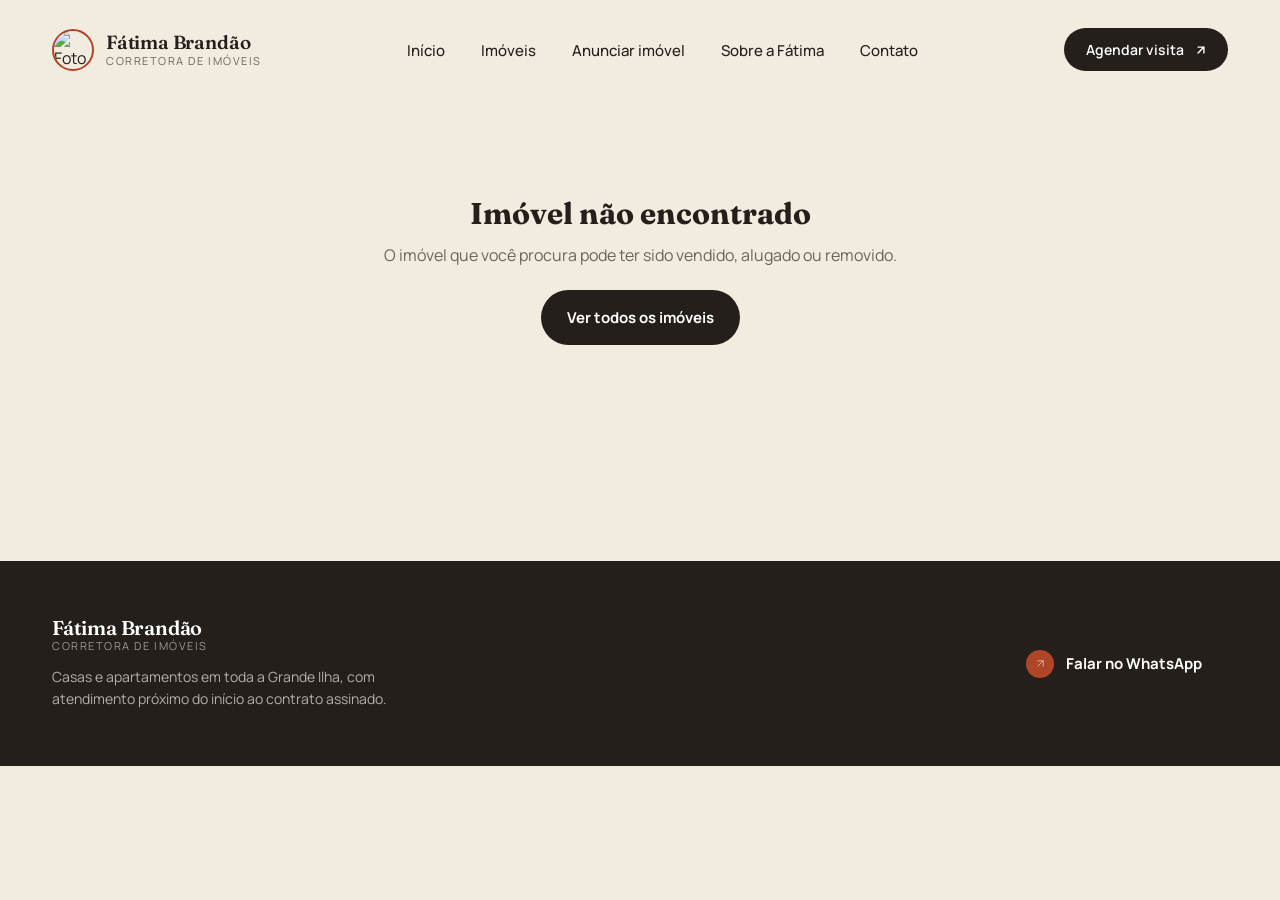
==== imovel.html @ 68ee732a "wpp ajuste" ====
<!DOCTYPE html>
<html lang="pt-BR">
<head>
<meta charset="UTF-8">
<meta name="viewport" content="width=device-width, initial-scale=1.0">
<title>Imóvel | Fátima Brandão</title>
<link rel="preconnect" href="https://fonts.googleapis.com">
<link rel="preconnect" href="https://fonts.gstatic.com" crossorigin>
<link href="https://fonts.googleapis.com/css2?family=Fraunces:ital,opsz,wght@0,9..144,400;0,9..144,500;0,9..144,600;1,9..144,500;1,9..144,600&family=Manrope:wght@400;500;600;700;800&display=swap" rel="stylesheet">

<link rel="stylesheet" href="style.css">

</head>
<body>

<header class="nav wrap">
  <div class="nav-inner">
    <a href="index.html" class="logo">
      <img src="img/perfil.jpg" alt="Foto de perfil da corretora Fátima Brandão" class="logo-mark">
      <span class="logo-text">
        <strong>Fátima Brandão</strong>
        <span>Corretora de Imóveis</span>
      </span>
    </a>

    <nav>
      <ul class="nav-links">
        <li><a href="index.html">Início</a></li>
        <li><a href="index.html#imoveis">Imóveis</a></li>
        <li><a href="https://wa.me/5598988044876?text=Ol%C3%A1%2C%20vim%20do%20site%20e%20gostaria%20de%20realizar%20um%20anuncio%20de%20imovel%20no%20seu%20site%2C%20poderiamos%20realizar%20uma%20avalia%C3%A7%C3%A3o%3F" target="_blank" rel="noopener noreferrer">Anunciar imóvel</a></li>
        <li><a href="index.html#sobre">Sobre a Fátima</a></li>
        <li><a href="https://wa.me/5598992298040" target="_blank" rel="noopener noreferrer">Contato</a></li>
      </ul>
    </nav>

    <a href="https://wa.me/5598992298040" target="_blank" rel="noopener noreferrer" class="nav-cta">
      <span class="cta-label">Agendar visita</span>
      <svg viewBox="0 0 24 24" fill="none" stroke="currentColor" stroke-width="2.4" stroke-linecap="round"><path d="M7 17L17 7M7 7h10v10"/></svg>
    </a>
  </div>
</header>

<section class="wrap detalhe-section" id="imovel-detalhe">
  <!-- conteúdo gerado automaticamente por js/site.js a partir de js/imoveis.js -->
</section>

<footer class="site-footer" id="contato">
  <div class="wrap footer-inner">
    <div class="footer-brand">
      <span class="logo-text">
        <strong>Fátima Brandão</strong>
        <span>Corretora de Imóveis</span>
      </span>
      <p>Casas e apartamentos em toda a Grande Ilha, com atendimento próximo do início ao contrato assinado.</p>
    </div>

    <a href="https://wa.me/5598988044876?text=Ol%C3%A1%2C%20vim%20pelo%20site%20e%20gostaria%20de%20pedir%20mais%20informa%C3%A7%C3%B5es%20sobre%20o%20catalogo%20de%20im%C3%B3veis%21" target="_blank" rel="noopener noreferrer" class="btn btn-primary">
      <span class="icon-dot">
        <svg viewBox="0 0 24 24" fill="none" stroke-linecap="round" stroke-linejoin="round"><path d="M7 17L17 7M7 7h10v10"/></svg>
      </span>
      Falar no WhatsApp
    </a>
  </div>
</footer>

<script src="js/imoveis.js"></script>
<script src="js/site.js"></script>

</body>
</html>
---- style.css ----
:root{
    /* ===== Design tokens — Fátima Brandão ===== */
    --paper:      #F1EBE0;   /* fundo areia quente */
    --paper-dim:  #E7DECE;   /* variação mais funda do fundo */
    --ink:        #241F1A;   /* texto principal, preto amadeirado */
    --ink-soft:   #6E6455;   /* texto secundário */
    --brand:      #AE4526;   /* terracota-tijolo — cor de assinatura */
    --brand-dark: #8A3319;   /* hover do terracota */
    --teal:       #3C5A50;   /* verde-mata, contraponto do terracota */
    --line:       rgba(36,31,26,0.14);
    --card:       #FFFFFF;
 
    --font-display: 'Fraunces', serif;
    --font-body: 'Manrope', sans-serif;
 
    --radius-lg: 28px;
    --radius-md: 18px;
    --radius-pill: 999px;
 
    --wrap: 1240px;
  }
 
  *{ box-sizing:border-box; margin:0; padding:0; }
  html{ scroll-behavior:smooth; }
  body{
    font-family: var(--font-body);
    background: var(--paper);
    color: var(--ink);
    -webkit-font-smoothing: antialiased;
    overflow-x:hidden;
  }
  img{ display:block; max-width:100%; }
  a{ text-decoration:none; color:inherit; }
  em{ font-style:italic; }
 
  .wrap{
    max-width: var(--wrap);
    margin: 0 auto;
    padding: 0 32px;
  }
 
  /* ===================== NAV ===================== */
  .nav{
    position: relative;
    z-index: 20;
    padding-top: 28px;
  }
  .nav-inner{
    display:flex;
    align-items:center;
    justify-content:space-between;
    gap: 24px;
  }
  .logo{
    display:flex;
    align-items:center;
    gap:12px;
  }
  .logo-mark{
    width:42px; height:42px;
    border-radius: 50%;
    object-fit: cover;
    border: 2px solid var(--brand);
    flex-shrink:0;
  }
  .logo-text{
    display:flex;
    flex-direction:column;
    line-height:1.05;
  }
  .logo-text strong{
    font-family: var(--font-display);
    font-weight:600;
    font-size: 19px;
    letter-spacing: -0.01em;
  }
  .logo-text span{
    font-size:11px;
    letter-spacing: 0.14em;
    text-transform: uppercase;
    color: var(--ink-soft);
    margin-top:2px;
  }
 
  .nav-links{
    display:flex;
    align-items:center;
    gap: 36px;
    list-style:none;
  }
  .nav-links a{
    font-size: 15px;
    font-weight: 500;
    color: var(--ink);
    position:relative;
    padding: 4px 0;
  }
  .nav-links a::after{
    content:'';
    position:absolute;
    left:0; right:0; bottom:-2px;
    height:1.5px;
    background: var(--brand);
    transform: scaleX(0);
    transform-origin: left;
    transition: transform .25s ease;
  }
  .nav-links a:hover::after{ transform: scaleX(1); }
 
  .nav-cta{
    display:inline-flex;
    align-items:center;
    gap:10px;
    background: var(--ink);
    color:#fff;
    padding: 12px 20px 12px 22px;
    border-radius: var(--radius-pill);
    font-size: 14px;
    font-weight: 600;
    white-space:nowrap;
    transition: background .2s ease, transform .2s ease;
  }
  .nav-cta:hover{ background: var(--brand); transform: translateY(-1px); }
  .nav-cta svg{ width:14px; height:14px; }
 
  .nav-burger{ display:none; }
 
  /* ===================== HERO ===================== */
  .hero{
    padding-top: 56px;
    position: relative;
  }
  .hero-grid{
    display:grid;
    grid-template-columns: 1.02fr 0.9fr;
    gap: 56px;
    align-items:center;
  }
 
  .eyebrow{
    display:inline-flex;
    align-items:center;
    gap:10px;
    font-size: 13px;
    font-weight: 700;
    letter-spacing: 0.08em;
    text-transform: uppercase;
    color: var(--teal);
    margin-bottom: 22px;
  }
  .eyebrow::before{
    content:'';
    width:8px; height:8px;
    border-radius:50%;
    background: var(--brand);
    display:inline-block;
  }
 
  .hero-title{
    font-family: var(--font-display);
    font-weight: 500;
    font-size: clamp(40px, 4.6vw, 66px);
    line-height: 1.05;
    letter-spacing: -0.015em;
    color: var(--ink);
    max-width: 620px;
  }
  .hero-title em{
    color: var(--brand);
    font-weight: 500;
  }
 
  .hero-lede{
    margin-top: 24px;
    font-size: 18px;
    line-height: 1.6;
    color: var(--ink-soft);
    max-width: 490px;
  }
 
  .cta-row{
    display:flex;
    align-items:center;
    gap: 16px;
    margin-top: 36px;
    flex-wrap: wrap;
  }
  .btn{
    display:inline-flex;
    align-items:center;
    gap: 12px;
    font-size: 15px;
    font-weight: 700;
    padding: 17px 26px;
    border-radius: var(--radius-pill);
    transition: transform .2s ease, background .2s ease, color .2s ease, box-shadow .2s ease;
  }
  .btn-primary{
    background: var(--ink);
    color: #fff;
  }
  .btn-primary:hover{ background: var(--brand); transform: translateY(-2px); box-shadow: 0 10px 24px rgba(174,69,38,0.28); }
  .btn-primary .icon-dot{
    width: 28px; height:28px;
    border-radius:50%;
    background: var(--brand);
    display:flex; align-items:center; justify-content:center;
    flex-shrink:0;
  }
  .btn-primary:hover .icon-dot{ background: #fff; }
  .btn-primary:hover .icon-dot svg{ stroke: var(--brand); }
  .btn-primary .icon-dot svg{ width:13px; height:13px; stroke:#fff; transition: stroke .2s ease; }
 
  .btn-ghost{
    background: transparent;
    color: var(--ink);
    border: 1.5px solid var(--line);
  }
  .btn-ghost:hover{ border-color: var(--ink); transform: translateY(-2px); }
 
  .stats-row{
    display:flex;
    gap: 40px;
    margin-top: 48px;
    padding-top: 32px;
    border-top: 1px solid var(--line);
    max-width: 500px;
  }
  .stat strong{
    display:block;
    font-family: var(--font-display);
    font-size: 27px;
    font-weight: 600;
    letter-spacing: -0.01em;
  }
  .stat span{
    display:block;
    font-size: 13px;
    color: var(--ink-soft);
    margin-top: 4px;
  }
 
  /* ---------- hero media ---------- */
  .hero-media{
    position: relative;
  }
  .media-frame{
    position: relative;
    border-radius: var(--radius-lg);
    overflow: hidden;
    aspect-ratio: 4 / 4.6;
    box-shadow: 0 30px 60px -20px rgba(36,31,26,0.35);
  }
  .media-frame img{
    width:100%; height:100%;
    object-fit: cover;
  }
  .media-frame::after{
    content:'';
    position:absolute; inset:0;
    background: linear-gradient(180deg, rgba(36,31,26,0) 55%, rgba(24,20,16,0.55) 100%);
  }
 
  .listing-chip{
    position:absolute;
    top: 22px; left: 22px;
    z-index:3;
    background: rgba(255,255,255,0.92);
    backdrop-filter: blur(6px);
    border-radius: var(--radius-pill);
    padding: 10px 16px 10px 10px;
    display:flex;
    align-items:center;
    gap: 10px;
    box-shadow: 0 8px 20px rgba(36,31,26,0.18);
  }
  .listing-chip .dot-img{
    width: 30px; height:30px;
    border-radius:50%;
    overflow:hidden;
    flex-shrink:0;
  }
  .listing-chip .dot-img img{ width:100%; height:100%; object-fit:cover; }
  .listing-chip .txt{ line-height:1.2; }
  .listing-chip .txt b{ display:block; font-size:12.5px; font-weight:700; }
  .listing-chip .txt span{ font-size:11px; color: var(--ink-soft); }
 
  .listing-chip-2{
    top: 76px;
    background: var(--teal);
    color:#fff;
  }
  .listing-chip-2 .txt span{ color: rgba(255,255,255,0.72); }
  .listing-chip-2 .dot-img{ background: rgba(255,255,255,0.25); display:flex; align-items:center; justify-content:center; font-size:14px; }
 
  .proof-card{
    position:absolute;
    left: 22px; bottom: 22px;
    right: 22px;
    z-index:3;
    background: rgba(255,255,255,0.96);
    backdrop-filter: blur(6px);
    border-radius: var(--radius-md);
    padding: 18px 20px;
    display:flex;
    align-items:center;
    justify-content:space-between;
    box-shadow: 0 14px 30px rgba(36,31,26,0.22);
  }
  .avatar-stack{
    display:flex;
  }
  .avatar-stack img{
    width: 36px; height:36px;
    border-radius:50%;
    border: 2.5px solid #fff;
    margin-left: -10px;
    object-fit:cover;
  }
  .avatar-stack img:first-child{ margin-left:0; }
  .proof-rating{
    text-align:right;
  }
  .proof-rating .stars{
    color: var(--brand);
    font-size: 13px;
    letter-spacing: 1px;
  }
  .proof-rating small{
    display:block;
    font-size: 11.5px;
    color: var(--ink-soft);
    margin-top:3px;
  }
  .proof-copy strong{
    display:block;
    font-size: 13.5px;
    font-weight: 700;
  }
  .proof-copy span{
    font-size: 11.5px;
    color: var(--ink-soft);
  }
 
  /* ---------- search bar signature element ---------- */
  .search-shell{
    max-width: calc(var(--wrap) - 64px);
    margin: 64px auto 0;
    position: relative;
    z-index: 10;
    padding: 0 32px;
  }
  .search-bar{
    background: var(--ink);
    border-radius: var(--radius-lg);
    padding: 12px 12px 12px 28px;
    display:flex;
    align-items:center;
    gap: 8px;
    box-shadow: 0 30px 50px -18px rgba(36,31,26,0.45);
    flex-wrap: wrap;
  }
  .search-tabs{
    display:flex;
    gap:4px;
    background: rgba(255,255,255,0.08);
    padding: 4px;
    border-radius: var(--radius-pill);
    flex-shrink:0;
  }
  .search-tabs button{
    border:0;
    background:transparent;
    color: rgba(255,255,255,0.65);
    font-family: var(--font-body);
    font-size: 13.5px;
    font-weight:700;
    padding: 9px 16px;
    border-radius: var(--radius-pill);
    cursor:pointer;
    transition: all .2s ease;
  }
  .search-tabs button.active{
    background: var(--brand);
    color:#fff;
  }
 
  .search-field{
    display:flex;
    flex-direction:column;
    gap:2px;
    padding: 6px 22px;
    border-left: 1px solid rgba(255,255,255,0.14);
    flex: 1;
    min-width: 140px;
  }
  .search-field label{
    font-size: 10.5px;
    text-transform: uppercase;
    letter-spacing: 0.08em;
    color: rgba(255,255,255,0.5);
    font-weight:700;
  }
  .search-field select,
  .search-field input{
    background:transparent;
    border:0;
    color:#fff;
    font-family: var(--font-body);
    font-size: 14.5px;
    font-weight:600;
    outline:none;
    padding: 0;
  }
  .search-field select option{ color: var(--ink); }
  .search-field input::placeholder{ color: rgba(255,255,255,0.4); font-weight:500; }
 
  .search-submit{
    flex-shrink:0;
    display:inline-flex;
    align-items:center;
    gap:10px;
    background: var(--brand);
    color:#fff;
    border:0;
    padding: 15px 24px;
    border-radius: var(--radius-pill);
    font-family: var(--font-body);
    font-size: 14.5px;
    font-weight:700;
    cursor:pointer;
    transition: background .2s ease, transform .2s ease;
  }
  .search-submit:hover{ background: var(--brand-dark); transform: translateY(-1px); }
  .search-submit svg{ width:15px; height:15px; }
 
  .hero-spacer{ height: 96px; }
 
  /* ===================== RESPONSIVE ===================== */
  @media (max-width: 980px){
    .hero-grid{
      grid-template-columns: 1fr;
      gap: 44px;
    }
    .hero-media{ order:-1; }
    .media-frame{ aspect-ratio: 16/11; }
    .nav-links{ display:none; }
    .stats-row{ gap:28px; }
    .search-bar{
      flex-direction:column;
      align-items:stretch;
      padding: 18px;
    }
    .search-field{ border-left:0; border-top:1px solid rgba(255,255,255,0.14); padding: 14px 4px; }
    .search-submit{ justify-content:center; margin-top: 6px; }
    .search-shell{ margin-top: 40px; }
    .hero-spacer{ height: 64px; }
  }
  @media (max-width: 560px){
    .wrap, .search-shell{ padding-left:20px; padding-right:20px; }
    .hero{ padding-top: 36px; }
    .hero-title{ font-size: 34px; }
    .hero-lede{ font-size:16px; }
    .stats-row{ flex-wrap:wrap; row-gap:20px; margin-top: 36px; padding-top: 24px; }
    .cta-row{ flex-direction:column; align-items:stretch; gap:12px; margin-top:28px; }
    .btn{ padding:15px 22px; font-size:14px; justify-content:center; }
    .proof-card{ flex-direction:column; align-items:flex-start; gap:12px; padding:16px; }
    .proof-rating{ text-align:left; }
    .media-frame{ aspect-ratio: 4/4.6; border-radius: 20px; }
    .listing-chip{ max-width: calc(100% - 44px); }
    .listing-chip .txt b{ font-size:11.5px; }
    .search-shell{ margin-top: 32px; padding-left:16px; padding-right:16px; }
    .search-bar{ padding: 16px; border-radius: 22px; }
    .nav-cta{ padding: 10px 16px 10px 18px; font-size:13px; }
  }
 
  /* ===================== IMÓVEIS — LISTAGEM ===================== */
  .properties{
    padding-top: 88px;
    padding-bottom: 96px;
  }
  .properties-head{
    display:flex;
    align-items:flex-end;
    justify-content:space-between;
    gap: 32px;
    flex-wrap: wrap;
    margin-bottom: 44px;
  }
  .properties-title{
    font-family: var(--font-display);
    font-weight: 500;
    font-size: clamp(28px, 3vw, 40px);
    letter-spacing: -0.01em;
    margin-top: 10px;
  }
  .properties-lede{
    margin-top: 12px;
    color: var(--ink-soft);
    font-size: 16px;
    max-width: 460px;
    line-height: 1.55;
  }

  .filtro-tipo{
    display:flex;
    gap:4px;
    background: var(--card);
    border: 1px solid var(--line);
    padding: 4px;
    border-radius: var(--radius-pill);
    flex-shrink:0;
  }
  .filtro-tipo button{
    border:0;
    background:transparent;
    color: var(--ink-soft);
    font-family: var(--font-body);
    font-size: 13.5px;
    font-weight:700;
    padding: 10px 18px;
    border-radius: var(--radius-pill);
    cursor:pointer;
    transition: all .2s ease;
  }
  .filtro-tipo button.active{
    background: var(--ink);
    color:#fff;
  }

  .properties-grid{
    display:grid;
    grid-template-columns: repeat(3, 1fr);
    gap: 28px;
  }

  .property-card{
    display:block;
    background: var(--card);
    border-radius: var(--radius-md);
    overflow:hidden;
    box-shadow: 0 2px 0 var(--line);
    border: 1px solid var(--line);
    transition: transform .25s ease, box-shadow .25s ease;
  }
  .property-card:hover{
    transform: translateY(-6px);
    box-shadow: 0 24px 36px -18px rgba(36,31,26,0.28);
  }

  .property-card-image{
    position:relative;
    aspect-ratio: 1 / 1;
    overflow:hidden;
  }
  .property-card-image img{
    width:100%; height:100%;
    object-fit:cover;
    transition: transform .4s ease;
  }
  .property-card:hover .property-card-image img{ transform: scale(1.06); }

  .property-tag{
    position:absolute;
    font-size: 11px;
    font-weight: 700;
    letter-spacing:0.01em;
    padding: 6px 12px;
    border-radius: var(--radius-pill);
    backdrop-filter: blur(4px);
  }
  .property-tag-op{
    top: 14px; left: 14px;
    background: rgba(255,255,255,0.92);
    color: var(--ink);
  }
  .property-tag-tipo{
    top: 14px; right: 14px;
    background: rgba(36,31,26,0.72);
    color: #fff;
  }
  .property-tag-destaque{
    bottom: 14px; left: 14px;
    background: var(--brand);
    color: #fff;
  }

  .property-card-body{
    padding: 20px 20px 22px;
  }
  .property-card-top h3{
    font-family: var(--font-display);
    font-weight: 600;
    font-size: 18px;
    letter-spacing: -0.01em;
    line-height:1.25;
  }
  .property-location{
    display:flex;
    align-items:center;
    gap:6px;
    font-size: 13px;
    color: var(--ink-soft);
    margin-top: 6px;
  }
  .property-location svg{ width:14px; height:14px; flex-shrink:0; }

  .property-specs{
    display:flex;
    gap: 16px;
    margin-top: 16px;
    padding-top: 16px;
    border-top: 1px solid var(--line);
  }
  .spec{
    display:flex;
    align-items:center;
    gap:5px;
    font-size: 12.5px;
    color: var(--ink-soft);
    font-weight:600;
  }
  .spec svg{ width:15px; height:15px; flex-shrink:0; color: var(--teal); }

  .property-price{
    display:block;
    margin-top: 14px;
    font-family: var(--font-display);
    font-size: 20px;
    font-weight: 600;
    color: var(--brand);
  }

  .price-label{
  display:block;
  font-size: 11px;
  font-weight: 700;
  text-transform: uppercase;
  letter-spacing: 0.06em;
  color: var(--ink-soft);
  margin-top: 14px;
}
.property-price{ margin-top: 2px; }
.detalhe-preco{ margin-top: 2px; }

  .empty-state{
    color: var(--ink-soft);
    padding: 40px 0;
  }

  /* ===================== SOBRE A FÁTIMA ===================== */
  .sobre-section{
    padding-top: 40px;
    padding-bottom: 96px;
  }
  .sobre-grid{
    display:grid;
    grid-template-columns: 0.75fr 1.1fr;
    gap: 64px;
    align-items:center;
    background: var(--card);
    border: 1px solid var(--line);
    border-radius: var(--radius-lg);
    padding: 48px;
  }
  .sobre-media{
    position:relative;
    border-radius: var(--radius-md);
    overflow:hidden;
    aspect-ratio: 3/3.6;
    box-shadow: 0 20px 40px -20px rgba(36,31,26,0.3);
  }
  .sobre-media img{
    width:100%; height:100%;
    object-fit:cover;
  }
  .sobre-title{
    font-family: var(--font-display);
    font-weight: 500;
    font-size: clamp(26px, 2.6vw, 36px);
    line-height:1.15;
    letter-spacing:-0.01em;
    max-width: 520px;
  }
  .sobre-text{
    margin-top: 20px;
    color: var(--ink-soft);
    font-size: 16px;
    line-height:1.7;
    max-width: 520px;
  }
  .sobre-content .cta-row{ margin-top: 32px; }

  .sobre-clientes{
  display:flex;
  flex-direction:column;
  align-items:flex-start;
  gap: 12px;
  margin-top: 28px;
  padding-top: 24px;
  border-top: 1px solid var(--line);
}
.sobre-clientes .avatar-stack{
  display:flex;
  flex-wrap:wrap;
  gap: 10px;
  margin: 0;
}
.sobre-clientes .avatar-stack .client-photo-btn{
  padding: 0;
  border: none;
  background: transparent;
  cursor: pointer;
}
.sobre-clientes .avatar-stack img{
  width: 92px; height: 92px;
  border-radius: 18px;
  border: 2.5px solid var(--paper);
  margin-left: 0;
  object-fit: cover;
  box-shadow: 0 10px 24px -12px rgba(36,31,26,0.35);
  transition: transform .2s ease, box-shadow .2s ease;
}
.sobre-clientes .avatar-stack .client-photo-btn:hover img,
.sobre-clientes .avatar-stack .client-photo-btn:focus-visible img{
  transform: translateY(-2px) scale(1.02);
  box-shadow: 0 14px 24px -12px rgba(36,31,26,0.4);
}
.sobre-clientes-texto{
  font-size: 14px;
  font-weight: 600;
  color: var(--ink-soft);
  max-width: 100%;
  line-height: 1.5;
}

.photo-modal[hidden]{ display:none; }
.photo-modal{
  position: fixed;
  inset: 0;
  z-index: 260;
  display: flex;
  align-items: center;
  justify-content: center;
  padding: 24px;
}
.photo-modal-backdrop{
  position: absolute;
  inset: 0;
  background: rgba(12, 9, 7, 0.82);
}
.photo-modal-dialog{
  position: relative;
  z-index: 1;
  display: flex;
  align-items: center;
  justify-content: center;
  gap: 12px;
}
.photo-modal-content{
  background: var(--paper);
  border-radius: 24px;
  overflow: hidden;
  box-shadow: 0 24px 60px rgba(0,0,0,0.28);
}
.photo-modal-content img{
  display: block;
  width: min(86vw, 760px);
  max-height: 78vh;
  object-fit: contain;
}
.photo-modal-close,
.photo-modal-nav{
  border: none;
  background: rgba(255,255,255,0.95);
  color: var(--ink);
  width: 46px;
  height: 46px;
  border-radius: 50%;
  cursor: pointer;
  font-size: 22px;
  display: inline-flex;
  align-items: center;
  justify-content: center;
  box-shadow: 0 8px 24px rgba(0,0,0,0.16);
}
.photo-modal-close{
  position: absolute;
  top: -12px;
  right: -12px;
  z-index: 2;
}
body.modal-open{ overflow: hidden; }

  @media (max-width: 980px){
    .sobre-grid{
      grid-template-columns: 1fr;
      padding: 32px;
      gap: 32px;
    }
    .sobre-media{ aspect-ratio: 16/10; }
  }
  @media (max-width: 560px){
    .sobre-section{ padding-top: 24px; padding-bottom: 64px; }
    .sobre-grid{ padding: 24px; border-radius: 20px; }
  }

  /* ===================== RODAPÉ ===================== */
  .site-footer{
    background: var(--ink);
    color: #fff;
    margin-top: 40px;
    padding: 56px 0;
  }
  .footer-inner{
    display:flex;
    align-items:center;
    justify-content:space-between;
    gap: 24px;
    flex-wrap: wrap;
  }
  .footer-actions{
    display:flex;
    align-items:center;
    gap: 12px;
    flex-wrap: wrap;
    justify-content:flex-end;
  }
  .footer-social-btn{
    border-color: rgba(255,255,255,0.18);
    background: rgba(255,255,255,0.08);
    color: #fff;
  }
  .footer-social-btn:hover{
    border-color: rgba(255,255,255,0.4);
    background: rgba(255,255,255,0.14);
  }
  .footer-brand .logo-text strong{ color:#fff; font-size:20px; }
  .footer-brand .logo-text span{ color: rgba(255,255,255,0.55); }
  .footer-brand p{
    margin-top: 14px;
    color: rgba(255,255,255,0.65);
    font-size: 14px;
    max-width: 380px;
    line-height:1.6;
  }

  /* ===================== PÁGINA DE DETALHE DO IMÓVEL ===================== */
  .detalhe-section{
    padding-top: 44px;
    padding-bottom: 96px;
  }
  .voltar-link{
    display:inline-flex;
    align-items:center;
    gap:8px;
    font-size: 14px;
    font-weight:700;
    color: var(--ink-soft);
    margin-bottom: 28px;
    transition: color .2s ease, gap .2s ease;
  }
  .voltar-link svg{ width:16px; height:16px; }
  .voltar-link:hover{ color: var(--brand); gap:12px; }

  .detalhe-grid{
    display:grid;
    grid-template-columns: 1.15fr 0.85fr;
    gap: 56px;
    align-items:start;
  }

  .galeria-principal{
    position:relative;
    border-radius: var(--radius-lg);
    overflow:hidden;
    aspect-ratio: 4/3.2;
    box-shadow: 0 20px 40px -20px rgba(36,31,26,0.3);
  }
  .galeria-principal img{
    width:100%; height:100%;
    object-fit:cover;
  }
  .galeria-nav{
    position:absolute;
    top: 50%;
    transform: translateY(-50%);
    width: 44px;
    height: 44px;
    border:none;
    border-radius: 50%;
    background: rgba(255,255,255,0.94);
    color: var(--ink);
    cursor:pointer;
    font-size: 24px;
    display:flex;
    align-items:center;
    justify-content:center;
    box-shadow: 0 8px 24px rgba(0,0,0,0.16);
    z-index: 2;
  }
  .galeria-prev{ left: 14px; }
  .galeria-next{ right: 14px; }

  .galeria-thumbs{
    display:flex;
    gap: 12px;
    margin-top: 14px;
    flex-wrap: wrap;
  }
  .thumb{
    width: 84px; height: 64px;
    border-radius: 12px;
    overflow:hidden;
    border: 2px solid transparent;
    padding:0;
    cursor:pointer;
    opacity:0.65;
    transition: opacity .2s ease, border-color .2s ease;
    flex-shrink:0;
  }
  .thumb img{ width:100%; height:100%; object-fit:cover; }
  .thumb:hover{ opacity:0.9; }
  .thumb.active{ opacity:1; border-color: var(--brand); }

  .detalhe-titulo{
    font-family: var(--font-display);
    font-weight: 500;
    font-size: clamp(28px, 3.2vw, 40px);
    letter-spacing: -0.01em;
    margin-top: 10px;
    line-height:1.1;
  }
  .detalhe-info .property-location{ font-size:15px; margin-top:12px; }
  .detalhe-info .property-location svg{ width:16px; height:16px; }

  .detalhe-preco{
    display:block;
    font-family: var(--font-display);
    font-size: 32px;
    font-weight: 600;
    color: var(--brand);
    margin-top: 22px;
  }

  .detalhe-specs{
    display:flex;
    gap: 28px;
    margin-top: 26px;
    padding: 22px 0;
    border-top: 1px solid var(--line);
    border-bottom: 1px solid var(--line);
    flex-wrap: wrap;
  }
  .detalhe-spec strong{
    display:block;
    font-family: var(--font-display);
    font-size: 22px;
    font-weight:600;
  }
  .detalhe-spec span{
    display:block;
    font-size: 12.5px;
    color: var(--ink-soft);
    margin-top:3px;
  }

  .detalhe-descricao{
    margin-top: 36px;
  }
  .detalhe-descricao h2{
    font-family: var(--font-display);
    font-size: 21px;
    font-weight: 600;
    margin-bottom: 12px;
  }
  .detalhe-descricao p{
    color: var(--ink-soft);
    font-size: 15.5px;
    line-height: 1.7;
    margin-bottom: 14px;
  }

  .detalhe-vazio{
    text-align:center;
    padding: 80px 20px;
  }
  .detalhe-vazio h1{
    font-family: var(--font-display);
    font-size: 30px;
    margin-bottom: 12px;
  }
  .detalhe-vazio p{ color: var(--ink-soft); }

  .outros-imoveis{
    margin-top: 96px;
    padding-top: 56px;
    border-top: 1px solid var(--line);
  }
  .outros-imoveis h2{
    font-family: var(--font-display);
    font-weight: 500;
    font-size: 26px;
    margin-bottom: 28px;
  }

  /* ===================== RESPONSIVO — IMÓVEIS ===================== */
  @media (max-width: 980px){
    .properties-grid{ grid-template-columns: repeat(2, 1fr); gap: 20px; }
    .detalhe-grid{ grid-template-columns: 1fr; gap: 36px; }
    .galeria-principal{ aspect-ratio: 16/11; }
    .properties{ padding-top: 64px; padding-bottom: 72px; }
  }
  @media (max-width: 640px){
    .properties-grid{ grid-template-columns: 1fr; }
    .properties-head{ flex-direction:column; align-items:flex-start; }
    .filtro-tipo{ width:100%; }
    .filtro-tipo button{ flex:1; text-align:center; }
    .detalhe-specs{ gap: 18px 26px; }
    .footer-inner{ flex-direction:column; align-items:flex-start; }
    .outros-imoveis{ margin-top:64px; padding-top:40px; }
  }

  @media (prefers-reduced-motion: reduce){
    *{ transition:none !important; }
  }
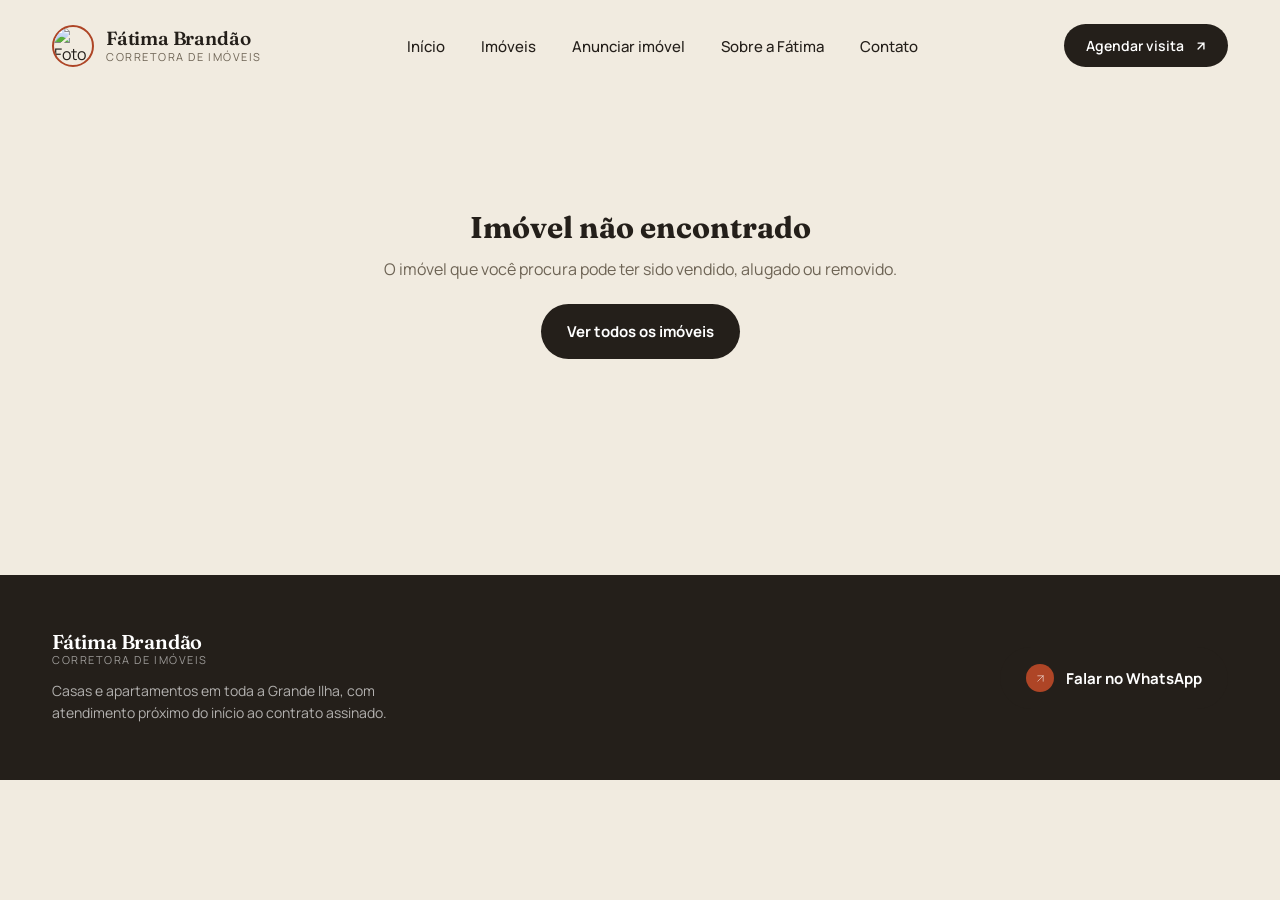
==== commit 630eb437: "wpp ajuste2" ====
--- a/imovel.html
+++ b/imovel.html
@@ -29,11 +29,11 @@
         <li><a href="index.html#imoveis">Imóveis</a></li>
         <li><a href="https://wa.me/5598988044876?text=Ol%C3%A1%2C%20vim%20do%20site%20e%20gostaria%20de%20realizar%20um%20anuncio%20de%20imovel%20no%20seu%20site%2C%20poderiamos%20realizar%20uma%20avalia%C3%A7%C3%A3o%3F" target="_blank" rel="noopener noreferrer">Anunciar imóvel</a></li>
         <li><a href="index.html#sobre">Sobre a Fátima</a></li>
-        <li><a href="https://wa.me/5598992298040" target="_blank" rel="noopener noreferrer">Contato</a></li>
+        <li><a href="https://wa.me/5598988044876" target="_blank" rel="noopener noreferrer">Contato</a></li>
       </ul>
     </nav>
 
-    <a href="https://wa.me/5598992298040" target="_blank" rel="noopener noreferrer" class="nav-cta">
+    <a href="https://wa.me/5598988044876?text=Ol%C3%A1%2C%20vim%20pelo%20site%20e%20gostaria%20de%20agendar%20uma%20visita%20na%20imobiliária%21" target="_blank" rel="noopener noreferrer" class="nav-cta">
       <span class="cta-label">Agendar visita</span>
       <svg viewBox="0 0 24 24" fill="none" stroke="currentColor" stroke-width="2.4" stroke-linecap="round"><path d="M7 17L17 7M7 7h10v10"/></svg>
     </a>
--- a/style.css
+++ b/style.css
@@ -18,6 +18,13 @@
     --radius-pill: 999px;
  
     --wrap: 1240px;
+
+    /* ===== Animação — tokens de movimento ===== */
+    --ease: cubic-bezier(.16,1,.3,1);
+    --ease-soft: cubic-bezier(.22,.61,.36,1);
+    --dur-fast: .2s;
+    --dur-base: .45s;
+    --dur-slow: .7s;
   }
  
   *{ box-sizing:border-box; margin:0; padding:0; }
@@ -41,9 +48,25 @@
  
   /* ===================== NAV ===================== */
   .nav{
-    position: relative;
-    z-index: 20;
-    padding-top: 28px;
+    position: sticky;
+    top: 0;
+    z-index: 50;
+    padding-top: 24px;
+    padding-bottom: 18px;
+    background: transparent;
+    box-shadow: 0 0 0 rgba(36,31,26,0);
+    transition: padding var(--dur-base) var(--ease),
+                background var(--dur-base) var(--ease),
+                box-shadow var(--dur-base) var(--ease),
+                backdrop-filter var(--dur-base) var(--ease);
+  }
+  .nav.is-scrolled{
+    padding-top: 14px;
+    padding-bottom: 14px;
+    background: rgba(241,235,224,0.82);
+    backdrop-filter: blur(14px);
+    -webkit-backdrop-filter: blur(14px);
+    box-shadow: 0 12px 30px -18px rgba(36,31,26,0.35);
   }
   .nav-inner{
     display:flex;
@@ -121,7 +144,9 @@
     transition: background .2s ease, transform .2s ease;
   }
   .nav-cta:hover{ background: var(--brand); transform: translateY(-1px); }
-  .nav-cta svg{ width:14px; height:14px; }
+  .nav-cta:active{ transform: translateY(0) scale(.97); }
+  .nav-cta svg{ width:14px; height:14px; transition: transform var(--dur-fast) var(--ease); }
+  .nav-cta:hover svg{ transform: translate(1.5px,-1.5px); }
  
   .nav-burger{ display:none; }
  
@@ -136,6 +161,25 @@
     gap: 56px;
     align-items:center;
   }
+
+  @keyframes heroFadeUp{
+    from{ opacity:0; transform: translateY(26px); }
+    to{ opacity:1; transform: translateY(0); }
+  }
+  @keyframes heroFadeIn{
+    from{ opacity:0; transform: scale(.97); }
+    to{ opacity:1; transform: scale(1); }
+  }
+  .hero-content .eyebrow{ animation: heroFadeUp .8s var(--ease) both; }
+  .hero-content .hero-title{ animation: heroFadeUp .85s var(--ease) .08s both; }
+  .hero-content .hero-lede{ animation: heroFadeUp .85s var(--ease) .18s both; }
+  .hero-content .cta-row{ animation: heroFadeUp .85s var(--ease) .28s both; }
+  .hero-content .stats-row{ animation: heroFadeUp .85s var(--ease) .38s both; }
+  .hero-media{ animation: heroFadeIn 1s var(--ease) .22s both; will-change: transform; }
+  .hero-media .media-frame img{ transition: transform .6s var(--ease-soft); }
+  .listing-chip,
+  .proof-card{ animation: heroFadeUp .7s var(--ease) .55s both; }
+  .listing-chip-2{ animation-delay: .65s; }
  
   .eyebrow{
     display:inline-flex;
@@ -200,6 +244,7 @@
     color: #fff;
   }
   .btn-primary:hover{ background: var(--brand); transform: translateY(-2px); box-shadow: 0 10px 24px rgba(174,69,38,0.28); }
+  .btn-primary:active{ transform: translateY(0) scale(.98); box-shadow: 0 4px 12px rgba(174,69,38,0.24); }
   .btn-primary .icon-dot{
     width: 28px; height:28px;
     border-radius:50%;
@@ -217,6 +262,7 @@
     border: 1.5px solid var(--line);
   }
   .btn-ghost:hover{ border-color: var(--ink); transform: translateY(-2px); }
+  .btn-ghost:active{ transform: translateY(0) scale(.98); }
  
   .stats-row{
     display:flex;
@@ -384,6 +430,7 @@
     background: var(--brand);
     color:#fff;
   }
+  .search-tabs button:active{ transform: scale(.95); }
  
   .search-field{
     display:flex;
@@ -393,14 +440,19 @@
     border-left: 1px solid rgba(255,255,255,0.14);
     flex: 1;
     min-width: 140px;
-  }
+    border-radius: 12px;
+    transition: background var(--dur-fast) var(--ease);
+  }
+  .search-field:focus-within{ background: rgba(255,255,255,0.06); }
   .search-field label{
     font-size: 10.5px;
     text-transform: uppercase;
     letter-spacing: 0.08em;
     color: rgba(255,255,255,0.5);
     font-weight:700;
-  }
+    transition: color var(--dur-fast) var(--ease);
+  }
+  .search-field:focus-within label{ color: var(--brand); }
   .search-field select,
   .search-field input{
     background:transparent;
@@ -432,6 +484,7 @@
     transition: background .2s ease, transform .2s ease;
   }
   .search-submit:hover{ background: var(--brand-dark); transform: translateY(-1px); }
+  .search-submit:active{ transform: translateY(0) scale(.97); }
   .search-submit svg{ width:15px; height:15px; }
  
   .hero-spacer{ height: 96px; }
@@ -527,6 +580,7 @@
     background: var(--ink);
     color:#fff;
   }
+  .filtro-tipo button:active{ transform: scale(.95); }
 
   .properties-grid{
     display:grid;
@@ -646,6 +700,35 @@
   .empty-state{
     color: var(--ink-soft);
     padding: 40px 0;
+  }
+
+  /* ===================== REVEAL AO ROLAR (Intersection Observer) ===================== */
+  .reveal{
+    opacity: 0;
+    transform: translateY(28px);
+    transition: opacity var(--dur-slow) var(--ease), transform var(--dur-slow) var(--ease);
+    transition-delay: var(--reveal-delay, 0ms);
+    will-change: opacity, transform;
+  }
+  .reveal-left{ transform: translateX(-26px); }
+  .reveal-right{ transform: translateX(26px); }
+  .reveal-scale{ transform: scale(.95); }
+  .reveal.is-visible{
+    opacity: 1;
+    transform: translateY(0) translateX(0) scale(1);
+  }
+
+  /* imagens: fade suave ao carregar */
+  .property-card-image img,
+  .galeria-principal img,
+  .sobre-media img{
+    opacity: 0;
+    transition: opacity .5s var(--ease), transform .4s ease;
+  }
+  .property-card-image img.img-loaded,
+  .galeria-principal img.img-loaded,
+  .sobre-media img.img-loaded{
+    opacity: 1;
   }
 
   /* ===================== SOBRE A FÁTIMA ===================== */
@@ -757,6 +840,10 @@
   justify-content: center;
   gap: 12px;
 }
+@keyframes modalFadeIn{ from{ opacity:0; } to{ opacity:1; } }
+@keyframes modalScaleIn{ from{ opacity:0; transform: scale(.94); } to{ opacity:1; transform: scale(1); } }
+.photo-modal:not([hidden]) .photo-modal-backdrop{ animation: modalFadeIn .25s var(--ease) both; }
+.photo-modal:not([hidden]) .photo-modal-dialog{ animation: modalScaleIn .32s var(--ease) both; }
 .photo-modal-content{
   background: var(--paper);
   border-radius: 24px;
@@ -783,7 +870,12 @@
   align-items: center;
   justify-content: center;
   box-shadow: 0 8px 24px rgba(0,0,0,0.16);
-}
+  transition: transform var(--dur-fast) var(--ease), box-shadow var(--dur-fast) var(--ease);
+}
+.photo-modal-close:hover,
+.photo-modal-nav:hover{ transform: scale(1.08); box-shadow: 0 10px 26px rgba(0,0,0,0.22); }
+.photo-modal-close:active,
+.photo-modal-nav:active{ transform: scale(0.95); }
 .photo-modal-close{
   position: absolute;
   top: -12px;
@@ -835,6 +927,7 @@
     border-color: rgba(255,255,255,0.4);
     background: rgba(255,255,255,0.14);
   }
+  .footer-social-btn:active{ transform: translateY(0) scale(.97); }
   .footer-brand .logo-text strong{ color:#fff; font-size:20px; }
   .footer-brand .logo-text span{ color: rgba(255,255,255,0.55); }
   .footer-brand p{
@@ -898,7 +991,10 @@
     justify-content:center;
     box-shadow: 0 8px 24px rgba(0,0,0,0.16);
     z-index: 2;
-  }
+    transition: transform var(--dur-fast) var(--ease), box-shadow var(--dur-fast) var(--ease);
+  }
+  .galeria-nav:hover{ transform: translateY(-50%) scale(1.08); box-shadow: 0 10px 26px rgba(0,0,0,0.22); }
+  .galeria-nav:active{ transform: translateY(-50%) scale(0.96); }
   .galeria-prev{ left: 14px; }
   .galeria-next{ right: 14px; }
 
@@ -916,11 +1012,11 @@
     padding:0;
     cursor:pointer;
     opacity:0.65;
-    transition: opacity .2s ease, border-color .2s ease;
+    transition: opacity .2s ease, border-color .2s ease, transform var(--dur-fast) var(--ease);
     flex-shrink:0;
   }
   .thumb img{ width:100%; height:100%; object-fit:cover; }
-  .thumb:hover{ opacity:0.9; }
+  .thumb:hover{ opacity:0.9; transform: translateY(-2px); }
   .thumb.active{ opacity:1; border-color: var(--brand); }
 
   .detalhe-titulo{
@@ -1022,5 +1118,12 @@
   }
 
   @media (prefers-reduced-motion: reduce){
-    *{ transition:none !important; }
-  }
+    *, *::before, *::after{
+      animation-duration: .01ms !important;
+      animation-iteration-count: 1 !important;
+      transition-duration: .01ms !important;
+      scroll-behavior: auto !important;
+    }
+    .reveal{ opacity:1 !important; transform:none !important; }
+    .hero-media .media-frame img{ transition:none !important; }
+  }
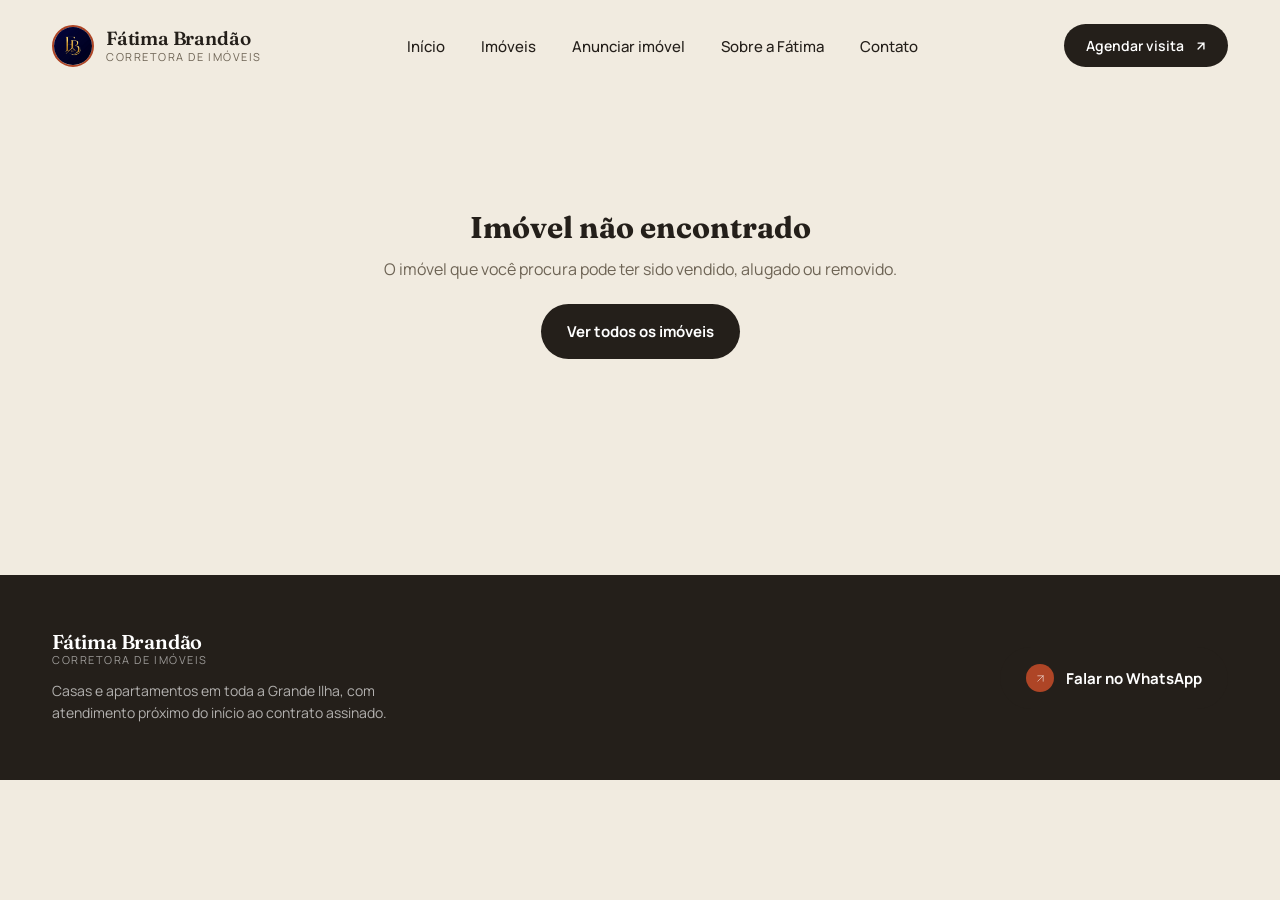
==== commit cdcdf08d: "Add new image file vinhais4.webp to the project" ====
--- a/imovel.html
+++ b/imovel.html
@@ -16,7 +16,7 @@
 <header class="nav wrap">
   <div class="nav-inner">
     <a href="index.html" class="logo">
-      <img src="img/perfil.jpg" alt="Foto de perfil da corretora Fátima Brandão" class="logo-mark">
+      <img src="img/perfil.webp" alt="Foto de perfil da corretora Fátima Brandão" class="logo-mark">
       <span class="logo-text">
         <strong>Fátima Brandão</strong>
         <span>Corretora de Imóveis</span>
@@ -29,7 +29,7 @@
         <li><a href="index.html#imoveis">Imóveis</a></li>
         <li><a href="https://wa.me/5598988044876?text=Ol%C3%A1%2C%20vim%20do%20site%20e%20gostaria%20de%20realizar%20um%20anuncio%20de%20imovel%20no%20seu%20site%2C%20poderiamos%20realizar%20uma%20avalia%C3%A7%C3%A3o%3F" target="_blank" rel="noopener noreferrer">Anunciar imóvel</a></li>
         <li><a href="index.html#sobre">Sobre a Fátima</a></li>
-        <li><a href="https://wa.me/5598988044876" target="_blank" rel="noopener noreferrer">Contato</a></li>
+        <li><a href="https://wa.me/5598988044876?text=Ol%C3%A1%2C%20vim%20pelo%20site%20e%20gostaria%20de%20ter%20um%20atendimento%20personalizado." target="_blank" rel="noopener noreferrer">Contato</a></li>
       </ul>
     </nav>
 
@@ -54,7 +54,7 @@
       <p>Casas e apartamentos em toda a Grande Ilha, com atendimento próximo do início ao contrato assinado.</p>
     </div>
 
-    <a href="https://wa.me/5598988044876?text=Ol%C3%A1%2C%20vim%20pelo%20site%20e%20gostaria%20de%20pedir%20mais%20informa%C3%A7%C3%B5es%20sobre%20o%20catalogo%20de%20im%C3%B3veis%21" target="_blank" rel="noopener noreferrer" class="btn btn-primary">
+    <a href="https://wa.me/5598988044876?text=Ol%C3%A1%2C%20vim%20pelo%20site%20e%20gostaria%20de%20pedir%20mais%20informa%C3%A7%C3%B5es%20sobre%20o%20catálogo%20de%20im%C3%B3veis%21" target="_blank" rel="noopener noreferrer" class="btn btn-primary">
       <span class="icon-dot">
         <svg viewBox="0 0 24 24" fill="none" stroke-linecap="round" stroke-linejoin="round"><path d="M7 17L17 7M7 7h10v10"/></svg>
       </span>
--- a/style.css
+++ b/style.css
@@ -1,4 +1,4 @@
-  :root{
+:root{
     /* ===== Design tokens — Fátima Brandão ===== */
     --paper:      #F1EBE0;   /* fundo areia quente */
     --paper-dim:  #E7DECE;   /* variação mais funda do fundo */
@@ -265,12 +265,19 @@
   .btn-ghost:active{ transform: translateY(0) scale(.98); }
  
   .stats-row{
-    display:flex;
-    gap: 40px;
+    display:grid;
+    grid-template-columns: repeat(3, 1fr);
+    grid-template-rows: auto auto;
+    grid-auto-flow: column;
+    column-gap: 40px;
+    row-gap: 6px;
     margin-top: 48px;
     padding-top: 32px;
     border-top: 1px solid var(--line);
     max-width: 500px;
+  }
+  .stat{
+    display: contents;
   }
   .stat strong{
     display:block;
@@ -498,7 +505,7 @@
     .hero-media{ order:-1; }
     .media-frame{ aspect-ratio: 16/11; }
     .nav-links{ display:none; }
-    .stats-row{ gap:28px; }
+    .stats-row{ column-gap:28px; }
     .search-bar{
       flex-direction:column;
       align-items:stretch;
@@ -514,7 +521,7 @@
     .hero{ padding-top: 36px; }
     .hero-title{ font-size: 34px; }
     .hero-lede{ font-size:16px; }
-    .stats-row{ flex-wrap:wrap; row-gap:20px; margin-top: 36px; padding-top: 24px; }
+    .stats-row{ grid-template-columns: 1fr; grid-auto-flow: row; row-gap:20px; margin-top: 36px; padding-top: 24px; }
     .cta-row{ flex-direction:column; align-items:stretch; gap:12px; margin-top:28px; }
     .btn{ padding:15px 22px; font-size:14px; justify-content:center; }
     .proof-card{ flex-direction:column; align-items:flex-start; gap:12px; padding:16px; }
@@ -636,6 +643,11 @@
   .property-tag-destaque{
     bottom: 14px; left: 14px;
     background: var(--brand);
+    color: #fff;
+  }
+  .property-tag-lancamento{
+    bottom: 14px; right: 14px;
+    background: #3C7FC3;
     color: #fff;
   }
 
@@ -974,6 +986,22 @@
     width:100%; height:100%;
     object-fit:cover;
   }
+  .detalhe-tags-canto{
+    position:absolute;
+    top: 18px; right: 18px;
+    display:flex;
+    flex-direction:column;
+    align-items:flex-end;
+    gap: 8px;
+  }
+  .property-tag-destaque-detalhe{
+    background: var(--brand);
+    color: #fff;
+  }
+  .property-tag-lancamento-detalhe{
+    background: #3C7FC3;
+    color: #fff;
+  }
   .galeria-nav{
     position:absolute;
     top: 50%;
@@ -1126,4 +1154,4 @@
     }
     .reveal{ opacity:1 !important; transform:none !important; }
     .hero-media .media-frame img{ transition:none !important; }
-  }
+  }
